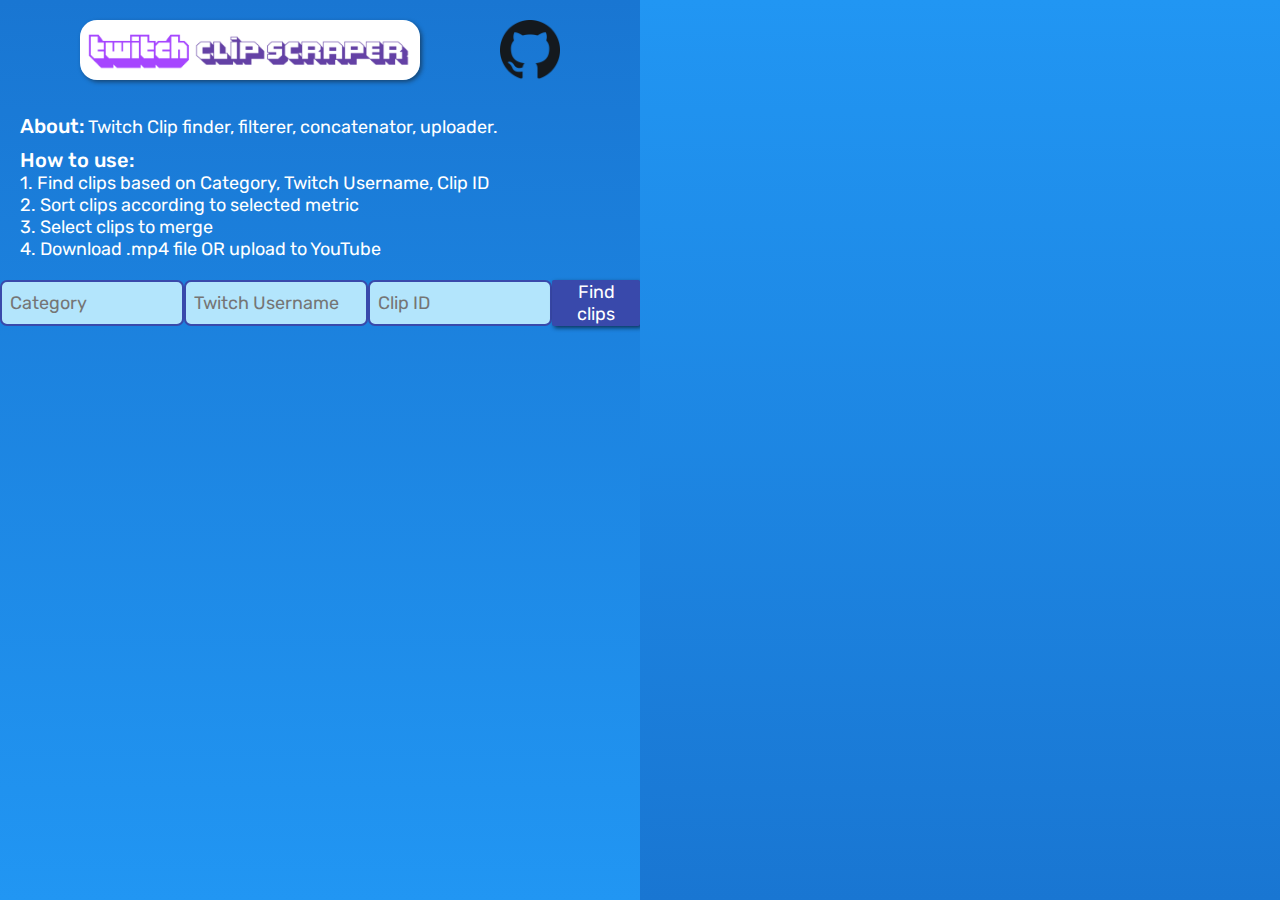
==== src/main/webapp/index.html @ 3bbc0f38 "just a bunch of stuff...." ====
<!DOCTYPE html>
<html lang="en">
  <head>
    <meta charset="UTF-8" />
    <meta http-equiv="X-UA-Compatible" content="IE=edge" />
    <meta name="viewport" content="width=device-width, initial-scale=1.0" />
    <title>Pogulum</title>
    <link rel="stylesheet" href="styles/page.css" />
    <link rel="stylesheet" href="styles/image.css" />
    <link rel="stylesheet" href="styles/text.css" />
    <link rel="stylesheet" href="styles/user.css" />
    <link rel="preconnect" href="https://fonts.googleapis.com" />
    <link rel="preconnect" href="https://fonts.gstatic.com" crossorigin />
    <link
      href="https://fonts.googleapis.com/css2?family=Open+Sans:wght@400;600&family=Rubik:wght@300;400;500&family=Source+Sans+Pro:wght@200;300;400;600&display=swap"
      rel="stylesheet"
    />
  </head>
  <body>
    <div class="left-panel">
      <div class="icon-container">
        <img class="icon-image" src="imgs/tcs.png" />
        <a href="http://github.com/plepisnew/pogulum" target="_blank">
            <img class="github-image" src="imgs/github.png" />
        </a>
      </div>
      <div class="about-container">
        <p class="about"><span class="emph">About:</span> Twitch Clip finder, filterer, concatenator, uploader.
        </p>
      </div>
      <div class="usage-container">
        <p class="usage">
          <span class="emph">How to use:</span>
        <p class="usage">1. Find clips based on Category, Twitch Username, Clip ID</p>
        <p class="usage">2. Sort clips according to selected metric </p>
        <p class="usage">3. Select clips to merge</p>
        <p class="usage">4. Download .mp4 file OR upload to YouTube</p>
        </p>
      </div>
      <div class="user-container">
          <div class="input-container">
                <input id="category-input" class="user-input" type="text" placeholder="Category">
                <input id="username-input" class="user-input" type="text" placeholder="Twitch Username">
                <input id="clip-input" class="user-input" type="text", placeholder="Clip ID">
                <button id="find-clips" class="search-button">
                    Find clips
                </button>
          </div>
          <div class="visual-selection">

          </div>
          <script type="module" src="scripts/init.js"></script>

      </div>
    </div>
    <div class="right-panel">

    </div>
  </body>
</html>
---- src/main/webapp/styles/page.css ----
html, body {
    margin: 0;
    height: 100%;
}

p{
    margin: 0;
}

.left-panel,
.right-panel {
    display: inline-block;
    width: 50%;
    height: 100%;
    position: absolute;
}

.left-panel{
    background-image: linear-gradient(rgb(25, 118, 210), rgb(33, 150, 243));
    left: 0;
}

.right-panel{
    background-image: linear-gradient(rgb(33, 150, 243), rgb(25, 118, 210));
    right: 0;
}
---- src/main/webapp/styles/image.css ----
.icon-container {
    display: flex;
    justify-content: space-evenly;
    flex-direction: row;
    margin-top: 20px;
    margin-bottom: 30px;
}

.icon-image{
    border-radius: 17px;
    box-shadow: 2px 2px 4px rgba(20, 20, 20, 0.5);
    height: 60px;

}

.github-image{
    width: 60px;
}
---- src/main/webapp/styles/text.css ----
.about,
.usage {
    font-family: Rubik;
    color: white;
    font-size: 18px;
}

.about-container,
.usage-container {
    margin-bottom: 10px;
    margin-left: 20px;
}

.emph{
    font-size: 20px;
    font-weight: 500;
}
---- src/main/webapp/styles/user.css ----
.user-container{
    
    height: 1fr;
}

.user-input{
    font-family: Rubik;
    font-size: 18px;
    border-radius: 7px;
    border-style: solid;
    border-width: 2px;
    border-color: rgb(57, 73, 171);
    background-color: rgb(179, 229, 252);
    padding-left: 8px;
    padding-top: 3px;
    padding-bottom: 3px;
    width: 170px;
    color: rgb(74, 20, 140);
    transition: background-color 0.5s;
}

.user-input:hover{
    background-color: rgb(225, 245, 254);
}

.input-container{
    margin-top: 20px;
    display: flex;
    justify-content: space-evenly;
}

.search-button{
    font-family: Rubik;
    border-radius: 2px;
    font-size: 18px;
    border: none;
    background-color: rgb(57, 73, 171);
    color: white;
    cursor: pointer;
    padding-left: 10px;
    padding-right: 10px;
    box-shadow: 2px 2px 4px rgb(0, 0, 0, 0.6);
    transition: opacity 0.4s;
}
.search-button:hover{
    opacity: 0.8;
}

.search-button:active{
    box-shadow: 1px 1px 4px rgb(0, 0, 0, 0.6);
}
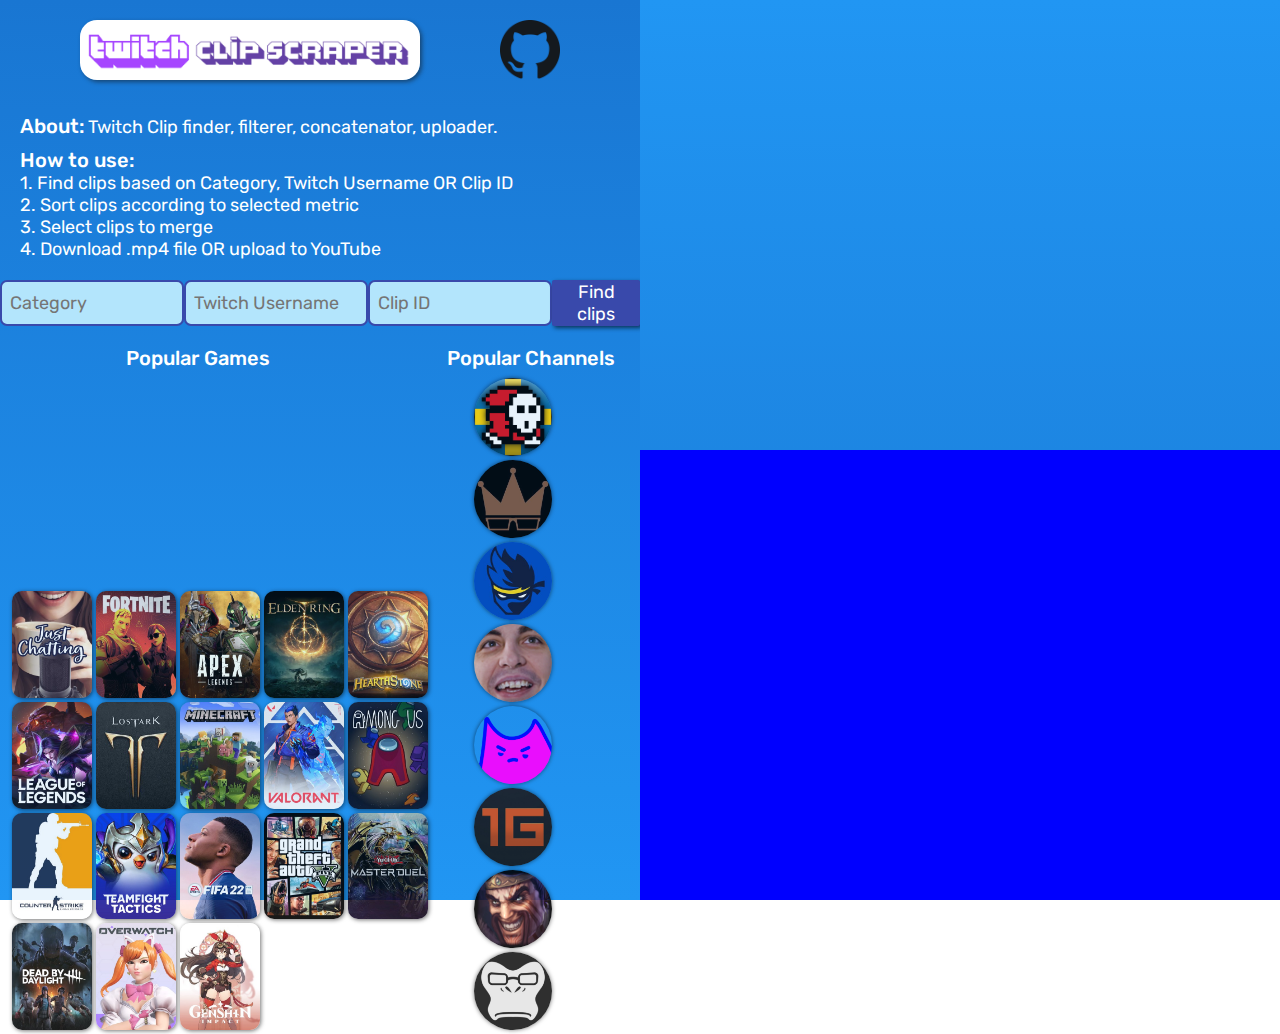
==== commit dd0633b2: "User Interface almost complete" ====
--- a/src/main/webapp/index.html
+++ b/src/main/webapp/index.html
@@ -9,6 +9,7 @@
     <link rel="stylesheet" href="styles/image.css" />
     <link rel="stylesheet" href="styles/text.css" />
     <link rel="stylesheet" href="styles/user.css" />
+    <link rel="stylesheet" href="styles/clips.css" />
     <link rel="preconnect" href="https://fonts.googleapis.com" />
     <link rel="preconnect" href="https://fonts.gstatic.com" crossorigin />
     <link
@@ -31,7 +32,7 @@
       <div class="usage-container">
         <p class="usage">
           <span class="emph">How to use:</span>
-        <p class="usage">1. Find clips based on Category, Twitch Username, Clip ID</p>
+        <p class="usage">1. Find clips based on Category, Twitch Username OR Clip ID</p>
         <p class="usage">2. Sort clips according to selected metric </p>
         <p class="usage">3. Select clips to merge</p>
         <p class="usage">4. Download .mp4 file OR upload to YouTube</p>
@@ -46,15 +47,137 @@
                     Find clips
                 </button>
           </div>
-          <div class="visual-selection">
 
+          <div class="popular-paragraphs">
+              <p class="popular-games">Popular Games</p>
+              <p class="popular-channels">Popular Channels</p>
+            </div>
+          
+
+          <div class="game-selection">
+            <div class="game-grid">
+              <img class="clickable-game" id="chatting" src="imgs/games/chatting.jpg">
+              <img class="clickable-game" id="fortnite" src="imgs/games/fortnite.jpg">
+              <img class="clickable-game" id="apex" src="imgs/games/apex-legends.jpg">
+              <img class="clickable-game" id="elden" src="imgs/games/elden-ring.jpg">
+              <img class="clickable-game" id="hearthstone" src="imgs/games/hearthstone.jpg">
+              <img class="clickable-game" id="lol" src="imgs/games/lol.jpg">
+              <img class="clickable-game" id="lost" src="imgs/games/lost-ark.jpg">
+              <img class="clickable-game" id="minecraft" src="imgs/games/minecraft.jpg">
+              <img class="clickable-game" id="valorant" src="imgs/games/valorant.jpg">
+              <img class="clickable-game" id="amogus" src="imgs/games/amogus.jpg">
+              <img class="clickable-game" id="csgo" src="imgs/games/csgo.jpg">
+              <img class="clickable-game" id="tft" src="imgs/games/tft.jpg">
+              <img class="clickable-game" id="fifa" src="imgs/games/fifa.jpg">
+              <img class="clickable-game" id="gtav" src="imgs/games/gtav.jpg">
+              <img class="clickable-game" id="yugioh" src="imgs/games/yugioh.jpg">
+              <img class="clickable-game" id="dbd" src="imgs/games/dbd.jpg">
+              <img class="clickable-game" id="overwatch" src="imgs/games/overwatch.jpg">
+              <img class="clickable-game" id="genshin" src="imgs/games/genshin.jpg">
+            </div>
           </div>
-          <script type="module" src="scripts/init.js"></script>
+          <div class="channel-selection">
+
+            <div style="display: inline-block; ">
+              <div class="channel-grid">
+                <img class="clickable-channel" id="anomaly" src="imgs/channels/anomaly.jpg">
+                <img class="clickable-channel" id="brownman" src="imgs/channels/brownman.jpg">
+                <img class="clickable-channel" id="ninja" src="imgs/channels/ninja.jpg">
+                <img class="clickable-channel" id="shroud" src="imgs/channels/shroud.png">
+                <img class="clickable-channel" id="soda" src="imgs/channels/soda.png">
+                <img class="clickable-channel" id="summit" src="imgs/channels/summit.jpg">
+                <img class="clickable-channel" id="tyler" src="imgs/channels/tyler.png">
+                <img class="clickable-channel" id="xqc" src="imgs/channels/xqc.jpeg">
+              </div>              
+            </div>
+            
+          </div>
+          <script src="scripts/clickables.js"></script>
+          <script src="scripts/init.js"></script>
 
       </div>
     </div>
     <div class="right-panel">
+      
+      <div class="fetched-clips">
+        <div class="scroll-bg">
+			<div class="scroll" id="clip-scroller">
 
+				<!-- <div class="object">
+					<div class="thumbnail-div">
+						<img src="https://clips-media-assets2.twitch.tv/AT-cm%7C1232560983-preview-480x272.jpg" alt="" class="thumbnail">
+					</div>
+					<div class="clip-metadata">
+						<p class="clip-title">KNIEV ASO VA</p>
+						<p class="view-count">&middot; 691337 views
+						</p>
+						<p class="clip-author">Streamed by Anomaly &middot; Duration: 68 s</p>
+						<p class="clip-id">Clip ID: KEK</p>
+					</div>
+
+					<style>
+						.object {
+							overflow: hidden;
+							background: black;
+							margin-bottom: 10px;
+							border-radius: 7px;
+							box-shadow: 0px 0px 3px rgb(0, 0, 0, 0.9);
+						}
+						.thumbnail {
+							height: 66px;
+							vertical-align: top;
+						}
+						.thumbnail-div {
+							display: inline-block;
+							overflow: hidden;
+							vertical-align: top;
+						}
+						.clip-metadata {
+							margin-left: -4px;
+							padding-left: 4px;
+							padding-top: 3px;
+							padding-bottom: 3px;
+							height: 60px;
+							border-left: 1px solid black;
+							display: inline-block;
+							vertical-align: top;
+						}
+						.clip-title,
+						.view-count,
+						.clip-author,
+						.clip-id {
+							font-family: Rubik;
+							color: white;
+							font-weight: 200;
+						}
+
+						.clip-title {
+							display: inline-block;
+							font-weight: 500;
+						}
+						.view-count {
+							display: inline-block;
+						}
+						.clip-author {
+						}
+						.clip-id {
+						}
+					</style>
+				</div> -->
+				
+				
+
+				
+
+			</div>
+		</div>
+
+      </div>
+
+      <div class="clip-preview">
+
+      </div>
+      
     </div>
   </body>
 </html>
--- a/src/main/webapp/styles/text.css
+++ b/src/main/webapp/styles/text.css
@@ -1,3 +1,7 @@
+body{
+    overflow-y: hidden;
+}
+
 .about,
 .usage {
     font-family: Rubik;
--- a/src/main/webapp/styles/user.css
+++ b/src/main/webapp/styles/user.css
@@ -1,6 +1,5 @@
 .user-container{
     
-    height: 1fr;
 }
 
 .user-input{
@@ -27,6 +26,7 @@
     margin-top: 20px;
     display: flex;
     justify-content: space-evenly;
+    margin-bottom: 20px
 }
 
 .search-button{
@@ -48,4 +48,78 @@
 
 .search-button:active{
     box-shadow: 1px 1px 4px rgb(0, 0, 0, 0.6);
+}
+
+.game-selection {
+    display: inline-block;
+    margin-left: 12px;
+    width: 70%;
+}
+
+.channel-selection { 
+    display: inline-block;
+    width: 25%;
+}
+
+.game-grid { 
+    grid-template-columns: 100px, 100px;
+}
+
+.clickable-game {
+    border-radius: 10px;
+    width: 80px;
+    cursor: pointer;
+    opacity: 0.9;
+    box-shadow: 1px 1px 4px rgba(0, 0, 0, 0.6);
+    transition: opacity 0.5s;
+    transition: border-radius 0.5s;
+}
+.clickable-game:active {
+    box-shadow: none;
+}
+
+.clickable-game:hover {
+    border-radius: 18px;
+    opacity: 1;
+}
+
+.popular-games,
+.popular-channels {
+    font-family: Rubik;
+    color: white;
+    font-size: 20px;
+    font-weight: 500;
+    margin-bottom: 8px;
+}
+
+.popular-games {
+    grid-column-start: 6;
+}
+
+.popular-channels {
+    grid-column-start: 13;
+}
+
+.popular-paragraphs {
+    display: grid;
+    grid-template-columns: repeat(10px)
+}
+
+.clickable-channel {
+    width: 78px;
+    border-radius: 50px;
+    cursor: pointer;
+    opacity: 0.9;
+    box-shadow: 0px 0px 4px rgba(0, 0, 0, 0.6);
+    transition: border-radius 0.5s;
+    transition: opacity 0.5s;
+    margin-left: 10px;
+}
+
+.clickable-channel:hover {
+    opacity: 1;
+}
+
+.clickable-channel:active {
+    box-shadow: none;
 }--- a/src/main/webapp/styles/clips.css
+++ b/src/main/webapp/styles/clips.css
@@ -0,0 +1,26 @@
+
+.fetched-clips {
+    height: 50%;
+    width: 100%;
+}
+
+.clip-preview {
+    height: 50%;
+    width: 100%;
+    background: blue;
+}
+
+.scroll-bg {
+    /* background: white; */
+    height: 100%;
+    overflow: hidden;
+    overflow-y: scroll;
+}
+
+.scroll-bg::-webkit-scrollbar {
+    display: none;
+}
+
+.scroll {
+    padding: 10px;
+}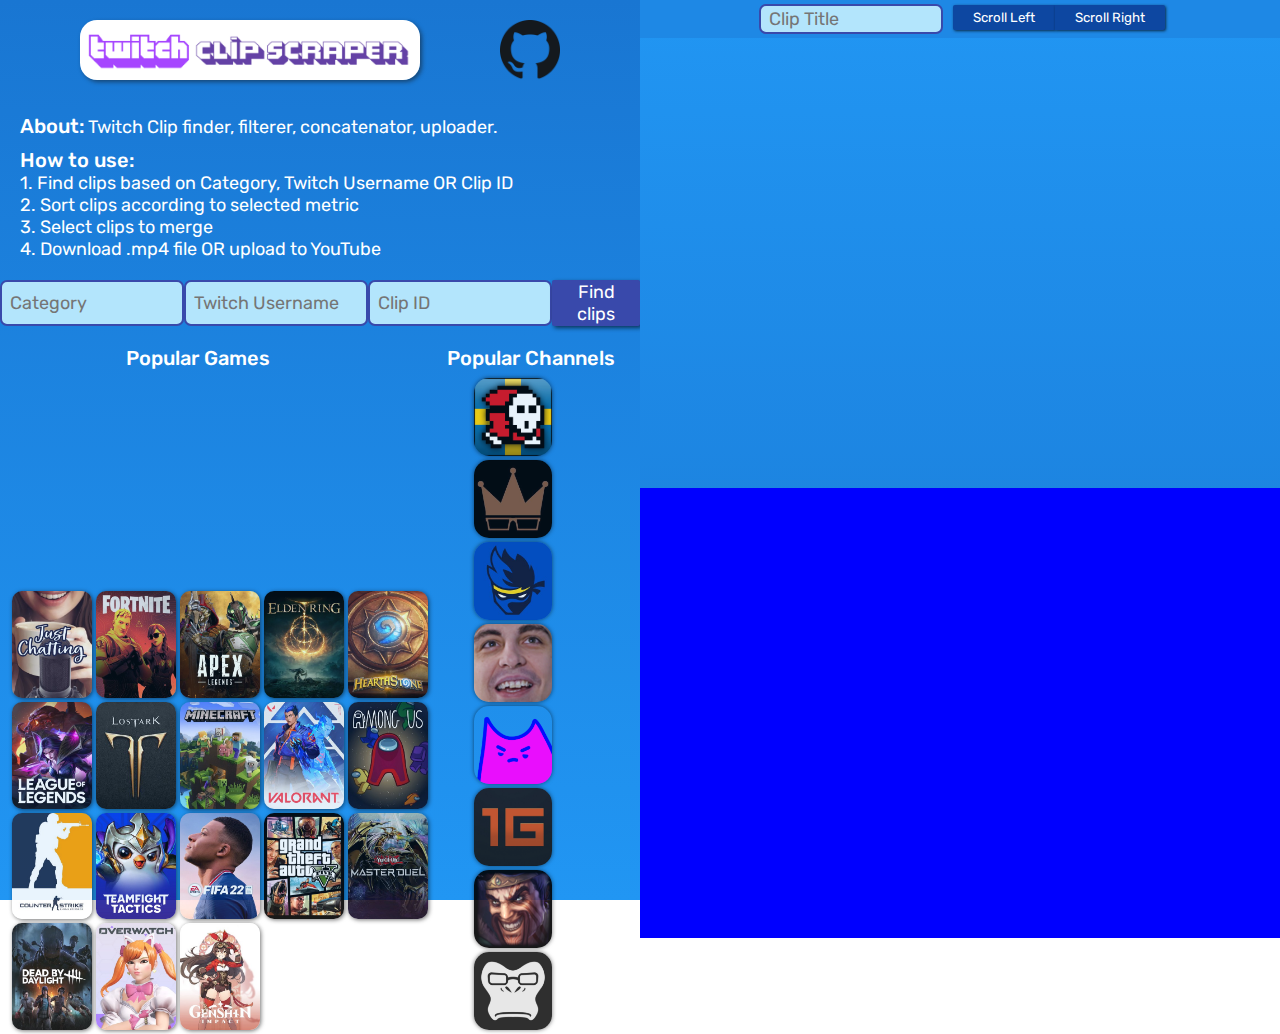
==== commit db181ecb: "Finish CRUD for Users, Games, Clips. Add pagination and title-filter to UI." ====
--- a/src/main/webapp/index.html
+++ b/src/main/webapp/index.html
@@ -17,7 +17,7 @@
       rel="stylesheet"
     />
   </head>
-  <body>
+  <body style="overflow: hidden;">
     <div class="left-panel">
       <div class="icon-container">
         <img class="icon-image" src="imgs/tcs.png" />
@@ -92,92 +92,32 @@
             </div>
             
           </div>
-          <script src="scripts/clickables.js"></script>
-          <script src="scripts/init.js"></script>
 
       </div>
     </div>
     <div class="right-panel">
-      
-      <div class="fetched-clips">
+      <div class="page-mover" style="display: flex; justify-content: center">
+          <input type="text" class="title-filter user-input" placeholder="Clip Title">
+          <button id="move-left" class="scroll-page" >Scroll Left</button>
+          <button id="move-right" class="scroll-page" >Scroll Right</button>
+        </div>
+      <div class="fetched-clips" >
         <div class="scroll-bg">
-			<div class="scroll" id="clip-scroller">
-
-				<!-- <div class="object">
-					<div class="thumbnail-div">
-						<img src="https://clips-media-assets2.twitch.tv/AT-cm%7C1232560983-preview-480x272.jpg" alt="" class="thumbnail">
-					</div>
-					<div class="clip-metadata">
-						<p class="clip-title">KNIEV ASO VA</p>
-						<p class="view-count">&middot; 691337 views
-						</p>
-						<p class="clip-author">Streamed by Anomaly &middot; Duration: 68 s</p>
-						<p class="clip-id">Clip ID: KEK</p>
-					</div>
-
-					<style>
-						.object {
-							overflow: hidden;
-							background: black;
-							margin-bottom: 10px;
-							border-radius: 7px;
-							box-shadow: 0px 0px 3px rgb(0, 0, 0, 0.9);
-						}
-						.thumbnail {
-							height: 66px;
-							vertical-align: top;
-						}
-						.thumbnail-div {
-							display: inline-block;
-							overflow: hidden;
-							vertical-align: top;
-						}
-						.clip-metadata {
-							margin-left: -4px;
-							padding-left: 4px;
-							padding-top: 3px;
-							padding-bottom: 3px;
-							height: 60px;
-							border-left: 1px solid black;
-							display: inline-block;
-							vertical-align: top;
-						}
-						.clip-title,
-						.view-count,
-						.clip-author,
-						.clip-id {
-							font-family: Rubik;
-							color: white;
-							font-weight: 200;
-						}
-
-						.clip-title {
-							display: inline-block;
-							font-weight: 500;
-						}
-						.view-count {
-							display: inline-block;
-						}
-						.clip-author {
-						}
-						.clip-id {
-						}
-					</style>
-				</div> -->
-				
-				
-
-				
-
+			<div class="scroll" id="clip-scroller">	
+        
 			</div>
 		</div>
 
       </div>
 
       <div class="clip-preview">
-
+        <!-- <button id="move-left">Left</button>
+        <button id="move-right">Right</button> -->
       </div>
       
     </div>
+    <script src="scripts/clickables.js"></script>
+    <script src="scripts/init.js"></script>
+    <script src="scripts/filter.js"></script>
   </body>
 </html>
--- a/src/main/webapp/styles/text.css
+++ b/src/main/webapp/styles/text.css
@@ -1,7 +1,3 @@
-body{
-    overflow-y: hidden;
-}
-
 .about,
 .usage {
     font-family: Rubik;
--- a/src/main/webapp/styles/user.css
+++ b/src/main/webapp/styles/user.css
@@ -107,17 +107,19 @@
 
 .clickable-channel {
     width: 78px;
-    border-radius: 50px;
+    border-radius: 15px;
     cursor: pointer;
     opacity: 0.9;
     box-shadow: 0px 0px 4px rgba(0, 0, 0, 0.6);
     transition: border-radius 0.5s;
     transition: opacity 0.5s;
     margin-left: 10px;
+    transition: border-radius 0.8s;
 }
 
 .clickable-channel:hover {
     opacity: 1;
+    border-radius: 50px;
 }
 
 .clickable-channel:active {
--- a/src/main/webapp/styles/clips.css
+++ b/src/main/webapp/styles/clips.css
@@ -23,4 +23,72 @@
 
 .scroll {
     padding: 10px;
+}
+
+.scroll-page {
+    background-color: rgb(13, 71, 161);
+    color: white;
+    font-family: Rubik;
+    border: none;
+    /* border-radius: 3px; */
+    padding: 5px 20px 5px 20px;
+    box-shadow: 1px 1px 3px rgb(0, 0, 0, 0.7);
+    cursor: pointer;
+    margin-bottom: 8px;
+    margin-top: 5px;
+    transition: opacity 0.5s;
+    /* margin-left: 10px;
+    margin-right: 10px; */
+}
+
+#move-left {
+    border-top-left-radius: 2px;
+    border-bottom-left-radius: 2px;
+}
+
+#move-right {
+    border-top-right-radius: 2px;
+    border-bottom-right-radius: 2px;
+}
+
+#move-left:hover {
+    border-top-left-radius: 12px;
+    border-bottom-left-radius: 12px;
+    opacity: 0.85;
+}
+
+#move-right:hover {
+    border-top-right-radius: 12px;
+    border-bottom-right-radius: 12px;
+    opacity: 0.85;
+}
+
+.scroll-page:active {
+    /* box-shadow: none; */
+}
+
+.page-mover {
+    background: rgb(30, 136, 229);
+}
+
+.title-filter {
+    margin-right: 30px;
+    margin: 0;
+    padding-top: 0px;
+}
+
+.hide {
+    display: none;
+}
+
+.title-filter { 
+    margin-right: 10px;
+    margin-top: 4px;
+    margin-left: 4px;
+    height: 20px;
+    padding-top: 3px;
+}
+
+.case-sensitive {
+    background-color: black;
 }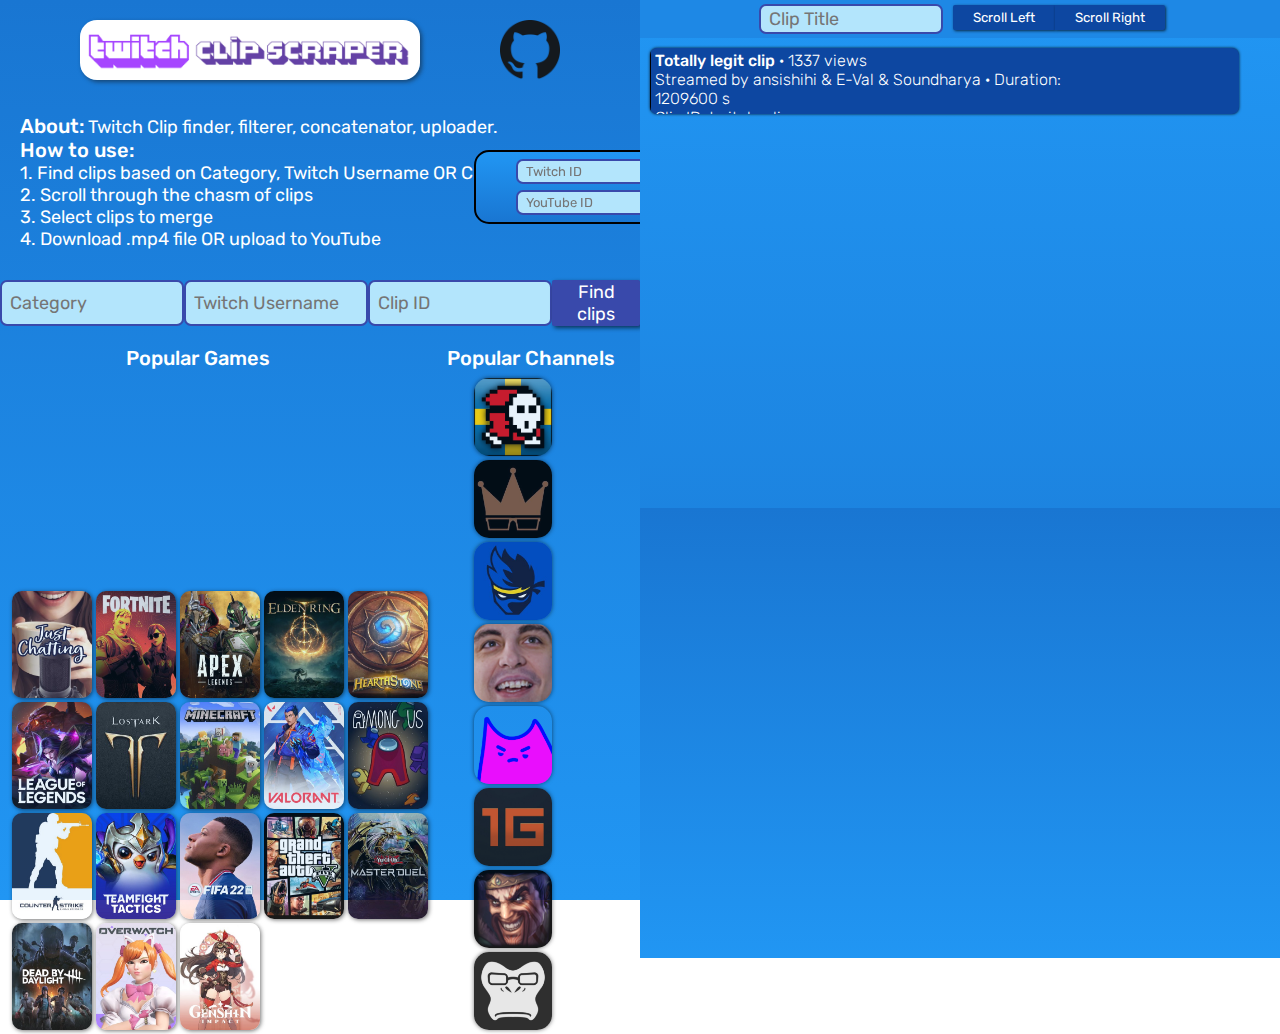
==== commit b93520a0: "Added Tooltip for Auth" ====
--- a/src/main/webapp/index.html
+++ b/src/main/webapp/index.html
@@ -10,6 +10,12 @@
     <link rel="stylesheet" href="styles/text.css" />
     <link rel="stylesheet" href="styles/user.css" />
     <link rel="stylesheet" href="styles/clips.css" />
+    <link rel="stylesheet" href="styles/dragdrop.css" />
+    <link rel="stylesheet" href="styles/tooltip.css" />
+    <script src="scripts/clickables.js" defer></script>
+    <script src="scripts/init.js" defer></script>
+    <script src="scripts/filter.js" defer></script>
+    <script src="scripts/dragdrop.js" defer></script>
     <link rel="preconnect" href="https://fonts.googleapis.com" />
     <link rel="preconnect" href="https://fonts.gstatic.com" crossorigin />
     <link
@@ -17,107 +23,221 @@
       rel="stylesheet"
     />
   </head>
-  <body style="overflow: hidden;">
+  <body style="overflow: hidden">
     <div class="left-panel">
       <div class="icon-container">
         <img class="icon-image" src="imgs/tcs.png" />
         <a href="http://github.com/plepisnew/pogulum" target="_blank">
-            <img class="github-image" src="imgs/github.png" />
+          <img class="github-image" src="imgs/github.png" />
         </a>
       </div>
       <div class="about-container">
-        <p class="about"><span class="emph">About:</span> Twitch Clip finder, filterer, concatenator, uploader.
+        <p class="about">
+          <span class="emph">About:</span> Twitch Clip finder, filterer,
+          concatenator, uploader.
         </p>
-      </div>
-      <div class="usage-container">
         <p class="usage">
           <span class="emph">How to use:</span>
-        <p class="usage">1. Find clips based on Category, Twitch Username OR Clip ID</p>
-        <p class="usage">2. Sort clips according to selected metric </p>
+        </p>
+        <p class="usage">
+          1. Find clips based on Category, Twitch Username OR Clip ID
+        </p>
+        <p class="usage">2. Scroll through the chasm of clips</p>
         <p class="usage">3. Select clips to merge</p>
         <p class="usage">4. Download .mp4 file OR upload to YouTube</p>
-        </p>
       </div>
       <div class="user-container">
-          <div class="input-container">
-                <input id="category-input" class="user-input" type="text" placeholder="Category">
-                <input id="username-input" class="user-input" type="text" placeholder="Twitch Username">
-                <input id="clip-input" class="user-input" type="text", placeholder="Clip ID">
-                <button id="find-clips" class="search-button">
-                    Find clips
-                </button>
+        <div class="input-container">
+          <input
+            id="category-input"
+            class="user-input"
+            type="text"
+            placeholder="Category"
+          />
+          <input
+            id="username-input"
+            class="user-input"
+            type="text"
+            placeholder="Twitch Username"
+          />
+          <input
+            id="clip-input"
+            class="user-input"
+            type="text"
+            ,
+            placeholder="Clip ID"
+          />
+          <button id="find-clips" class="search-button">Find clips</button>
+        </div>
+
+        <div class="popular-paragraphs">
+          <p class="popular-games">Popular Games</p>
+          <p class="popular-channels">Popular Channels</p>
+        </div>
+
+        <div class="game-selection">
+          <div class="game-grid">
+            <img
+              class="clickable-game"
+              id="chatting"
+              src="imgs/games/chatting.jpg"
+            />
+            <img
+              class="clickable-game"
+              id="fortnite"
+              src="imgs/games/fortnite.jpg"
+            />
+            <img
+              class="clickable-game"
+              id="apex"
+              src="imgs/games/apex-legends.jpg"
+            />
+            <img
+              class="clickable-game"
+              id="elden"
+              src="imgs/games/elden-ring.jpg"
+            />
+            <img
+              class="clickable-game"
+              id="hearthstone"
+              src="imgs/games/hearthstone.jpg"
+            />
+            <img class="clickable-game" id="lol" src="imgs/games/lol.jpg" />
+            <img
+              class="clickable-game"
+              id="lost"
+              src="imgs/games/lost-ark.jpg"
+            />
+            <img
+              class="clickable-game"
+              id="minecraft"
+              src="imgs/games/minecraft.jpg"
+            />
+            <img
+              class="clickable-game"
+              id="valorant"
+              src="imgs/games/valorant.jpg"
+            />
+            <img
+              class="clickable-game"
+              id="amogus"
+              src="imgs/games/amogus.jpg"
+            />
+            <img class="clickable-game" id="csgo" src="imgs/games/csgo.jpg" />
+            <img class="clickable-game" id="tft" src="imgs/games/tft.jpg" />
+            <img class="clickable-game" id="fifa" src="imgs/games/fifa.jpg" />
+            <img class="clickable-game" id="gtav" src="imgs/games/gtav.jpg" />
+            <img
+              class="clickable-game"
+              id="yugioh"
+              src="imgs/games/yugioh.jpg"
+            />
+            <img class="clickable-game" id="dbd" src="imgs/games/dbd.jpg" />
+            <img
+              class="clickable-game"
+              id="overwatch"
+              src="imgs/games/overwatch.jpg"
+            />
+            <img
+              class="clickable-game"
+              id="genshin"
+              src="imgs/games/genshin.jpg"
+            />
           </div>
-
-          <div class="popular-paragraphs">
-              <p class="popular-games">Popular Games</p>
-              <p class="popular-channels">Popular Channels</p>
-            </div>
-          
-
-          <div class="game-selection">
-            <div class="game-grid">
-              <img class="clickable-game" id="chatting" src="imgs/games/chatting.jpg">
-              <img class="clickable-game" id="fortnite" src="imgs/games/fortnite.jpg">
-              <img class="clickable-game" id="apex" src="imgs/games/apex-legends.jpg">
-              <img class="clickable-game" id="elden" src="imgs/games/elden-ring.jpg">
-              <img class="clickable-game" id="hearthstone" src="imgs/games/hearthstone.jpg">
-              <img class="clickable-game" id="lol" src="imgs/games/lol.jpg">
-              <img class="clickable-game" id="lost" src="imgs/games/lost-ark.jpg">
-              <img class="clickable-game" id="minecraft" src="imgs/games/minecraft.jpg">
-              <img class="clickable-game" id="valorant" src="imgs/games/valorant.jpg">
-              <img class="clickable-game" id="amogus" src="imgs/games/amogus.jpg">
-              <img class="clickable-game" id="csgo" src="imgs/games/csgo.jpg">
-              <img class="clickable-game" id="tft" src="imgs/games/tft.jpg">
-              <img class="clickable-game" id="fifa" src="imgs/games/fifa.jpg">
-              <img class="clickable-game" id="gtav" src="imgs/games/gtav.jpg">
-              <img class="clickable-game" id="yugioh" src="imgs/games/yugioh.jpg">
-              <img class="clickable-game" id="dbd" src="imgs/games/dbd.jpg">
-              <img class="clickable-game" id="overwatch" src="imgs/games/overwatch.jpg">
-              <img class="clickable-game" id="genshin" src="imgs/games/genshin.jpg">
+        </div>
+        <div class="channel-selection">
+          <div style="display: inline-block">
+            <div class="channel-grid">
+              <img
+                class="clickable-channel"
+                id="anomaly"
+                src="imgs/channels/anomaly.jpg"
+              />
+              <img
+                class="clickable-channel"
+                id="brownman"
+                src="imgs/channels/brownman.jpg"
+              />
+              <img
+                class="clickable-channel"
+                id="ninja"
+                src="imgs/channels/ninja.jpg"
+              />
+              <img
+                class="clickable-channel"
+                id="shroud"
+                src="imgs/channels/shroud.png"
+              />
+              <img
+                class="clickable-channel"
+                id="soda"
+                src="imgs/channels/soda.png"
+              />
+              <img
+                class="clickable-channel"
+                id="summit"
+                src="imgs/channels/summit.jpg"
+              />
+              <img
+                class="clickable-channel"
+                id="tyler"
+                src="imgs/channels/tyler.png"
+              />
+              <img
+                class="clickable-channel"
+                id="xqc"
+                src="imgs/channels/xqc.jpeg"
+              />
             </div>
           </div>
-          <div class="channel-selection">
-
-            <div style="display: inline-block; ">
-              <div class="channel-grid">
-                <img class="clickable-channel" id="anomaly" src="imgs/channels/anomaly.jpg">
-                <img class="clickable-channel" id="brownman" src="imgs/channels/brownman.jpg">
-                <img class="clickable-channel" id="ninja" src="imgs/channels/ninja.jpg">
-                <img class="clickable-channel" id="shroud" src="imgs/channels/shroud.png">
-                <img class="clickable-channel" id="soda" src="imgs/channels/soda.png">
-                <img class="clickable-channel" id="summit" src="imgs/channels/summit.jpg">
-                <img class="clickable-channel" id="tyler" src="imgs/channels/tyler.png">
-                <img class="clickable-channel" id="xqc" src="imgs/channels/xqc.jpeg">
-              </div>              
-            </div>
-            
-          </div>
-
+        </div>
+      </div>
+    </div>
+    <div class="tooltip">
+      <div class="twitch-box">
+        <input
+          type="text"
+          class="twitch-id user-input"
+          placeholder="Twitch ID"
+        />
+        <input
+          type="text"
+          class="twitch-token user-input"
+          placeholder="Twitch Token"
+        />
+      </div>
+      <div class="youtube-box">
+        <input
+          type="text"
+          class="youtube-id user-input"
+          placeholder="YouTube ID"
+        />
+        <input
+          type="text"
+          class="youtube-token user-input"
+          placeholder="YouTube Token"
+        />
       </div>
     </div>
     <div class="right-panel">
       <div class="page-mover" style="display: flex; justify-content: center">
-          <input type="text" class="title-filter user-input" placeholder="Clip Title">
-          <button id="move-left" class="scroll-page" >Scroll Left</button>
-          <button id="move-right" class="scroll-page" >Scroll Right</button>
-        </div>
-      <div class="fetched-clips" >
+        <input
+          type="text"
+          class="title-filter user-input"
+          placeholder="Clip Title"
+        />
+        <button id="move-left" class="scroll-page">Scroll Left</button>
+        <button id="move-right" class="scroll-page">Scroll Right</button>
+      </div>
+      <div class="fetched-clips">
         <div class="scroll-bg">
-			<div class="scroll" id="clip-scroller">	
-        
-			</div>
-		</div>
+          <div class="scroll drag-container" id="clip-scroller"></div>
+        </div>
+      </div>
 
-      </div>
-
-      <div class="clip-preview">
-        <!-- <button id="move-left">Left</button>
-        <button id="move-right">Right</button> -->
-      </div>
-      
+      <div class="edit-panel">
+        <div class="selected-videos drag-container"></div>
+      </div>
     </div>
-    <script src="scripts/clickables.js"></script>
-    <script src="scripts/init.js"></script>
-    <script src="scripts/filter.js"></script>
   </body>
 </html>
--- a/src/main/webapp/styles/text.css
+++ b/src/main/webapp/styles/text.css
@@ -15,3 +15,7 @@
     font-size: 20px;
     font-weight: 500;
 }
+
+.about-container {
+    display: inline-block;
+}
--- a/src/main/webapp/styles/clips.css
+++ b/src/main/webapp/styles/clips.css
@@ -2,12 +2,6 @@
 .fetched-clips {
     height: 50%;
     width: 100%;
-}
-
-.clip-preview {
-    height: 50%;
-    width: 100%;
-    background: blue;
 }
 
 .scroll-bg {
@@ -87,8 +81,4 @@
     margin-left: 4px;
     height: 20px;
     padding-top: 3px;
-}
-
-.case-sensitive {
-    background-color: black;
 }--- a/src/main/webapp/styles/dragdrop.css
+++ b/src/main/webapp/styles/dragdrop.css
@@ -0,0 +1,17 @@
+.edit-panel {
+    height: 50%;
+    width: 100%;
+    /* padding: 10px; */
+    /* background: linear-gradient(rgb(30, 136, 229), ) */
+    background: linear-gradient(rgb(25, 118, 210), rgb(33, 150, 243));
+}
+
+.draggable {
+    cursor: move;
+}
+
+.selected-videos {
+    margin-top: 20px;
+    background: blue;
+    display: block;
+}--- a/src/main/webapp/styles/tooltip.css
+++ b/src/main/webapp/styles/tooltip.css
@@ -0,0 +1,35 @@
+.tooltip {
+    position: fixed;
+    background: linear-gradient(rgb(33, 150, 243), rgb(25, 118, 210));
+    /* background: blue; */
+    right: 450px;
+    top: 150px;
+    padding-left: 40px;
+    padding-right: 40px;
+    border-width: 2px;
+    border-color: black;
+    border-style: solid;
+    overflow: hidden;
+    border-top-left-radius: 15px;
+    border-bottom-left-radius: 15px;
+    height: 70px;
+    transition: width 0.5s;
+    display: flex;
+    flex-direction: column;
+    justify-content: space-evenly;
+    transition: right 0.8s;
+}
+
+.tooltip:hover {
+    right: 750px;
+}
+
+.twitch-id,
+.twitch-token,
+.youtube-id,
+.youtube-token{
+    /* margin-top: 3px; */
+    width: 120px;
+    display: inline-block;
+    font-size: 13px;
+}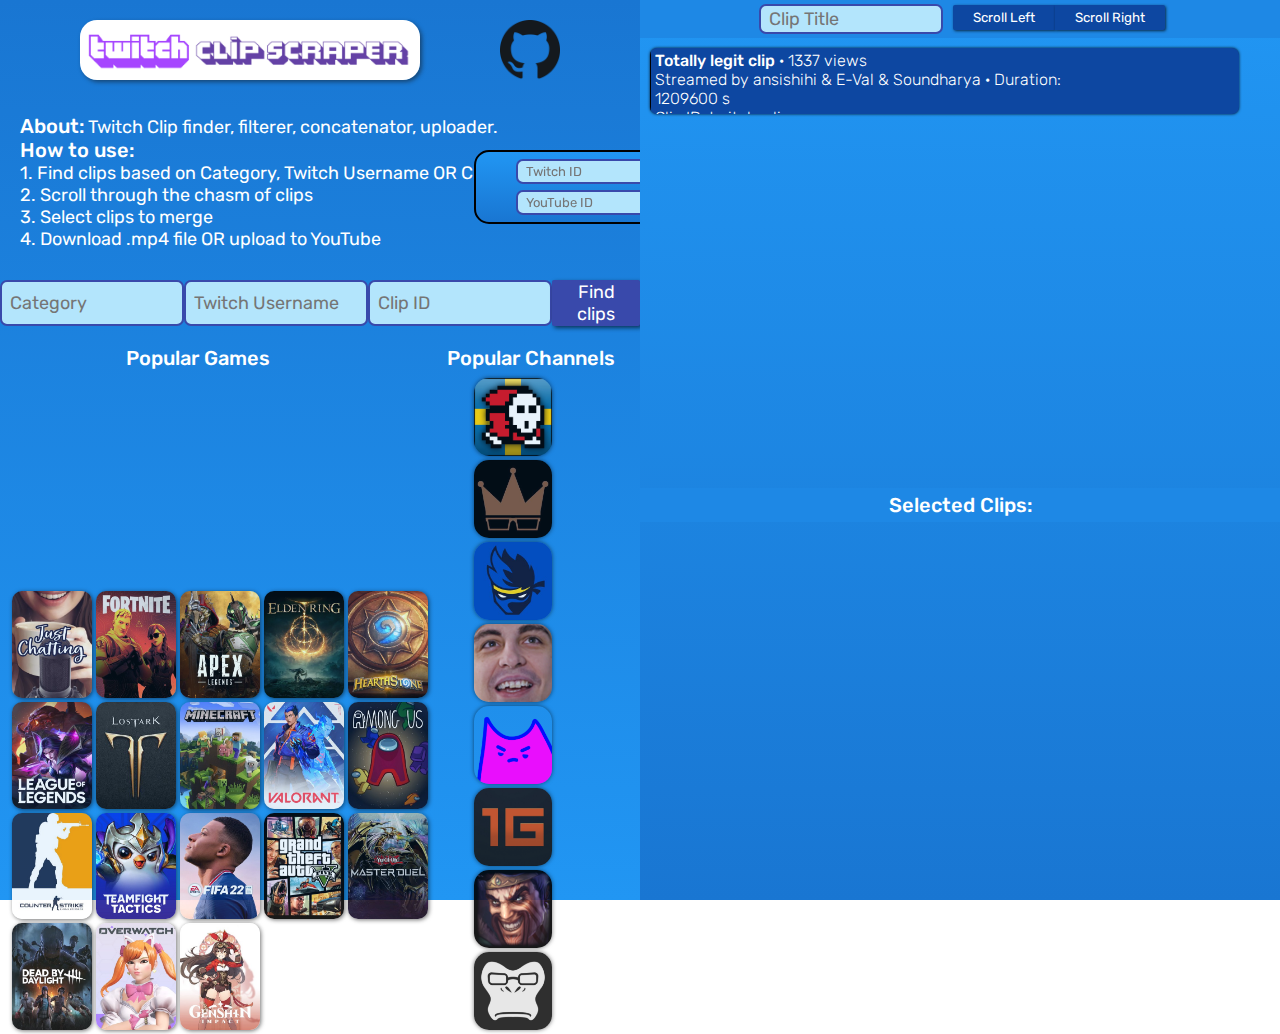
==== commit 5a8b39aa: "Added drag-and-drop for videos" ====
--- a/src/main/webapp/index.html
+++ b/src/main/webapp/index.html
@@ -15,7 +15,6 @@
     <script src="scripts/clickables.js" defer></script>
     <script src="scripts/init.js" defer></script>
     <script src="scripts/filter.js" defer></script>
-    <script src="scripts/dragdrop.js" defer></script>
     <link rel="preconnect" href="https://fonts.googleapis.com" />
     <link rel="preconnect" href="https://fonts.gstatic.com" crossorigin />
     <link
@@ -234,7 +233,9 @@
           <div class="scroll drag-container" id="clip-scroller"></div>
         </div>
       </div>
-
+      <div class="divider">
+        <p class="about"><span class="emph">Selected Clips:</span></p>
+      </div>
       <div class="edit-panel">
         <div class="selected-videos drag-container"></div>
       </div>
--- a/src/main/webapp/styles/clips.css
+++ b/src/main/webapp/styles/clips.css
@@ -81,4 +81,8 @@
     margin-left: 4px;
     height: 20px;
     padding-top: 3px;
+}
+
+.clip-scroller {
+    height: 100%;
 }--- a/src/main/webapp/styles/dragdrop.css
+++ b/src/main/webapp/styles/dragdrop.css
@@ -1,9 +1,10 @@
 .edit-panel {
-    height: 50%;
-    width: 100%;
+    height: 40%;
+    width: 70%;
+    margin-left: 10px;
     /* padding: 10px; */
-    /* background: linear-gradient(rgb(30, 136, 229), ) */
-    background: linear-gradient(rgb(25, 118, 210), rgb(33, 150, 243));
+    /* background: rgb(30, 136, 229); */
+    /* background: black; */
 }
 
 .draggable {
@@ -11,7 +12,33 @@
 }
 
 .selected-videos {
-    margin-top: 20px;
-    background: blue;
-    display: block;
-}+    /* margin-top: 10px; */
+    /* background: blue; */
+    width: 100%;
+    height: 100%;
+    overflow-y: scroll;
+}
+
+.selected-videos::-webkit-scrollbar{
+    display: none;
+}
+
+.draggable.dragging {
+    opacity: 0.5;
+}
+
+.divider {
+    width: 100%;
+    /* height: 5%; */
+    background: rgb(30, 136, 229);
+    display: flex;
+    justify-content: center;
+    padding-bottom: 5px;
+    padding-top: 5px;
+}
+
+.stringed-clips {
+    font-size: 12px;
+    width:min-content;
+}
+
